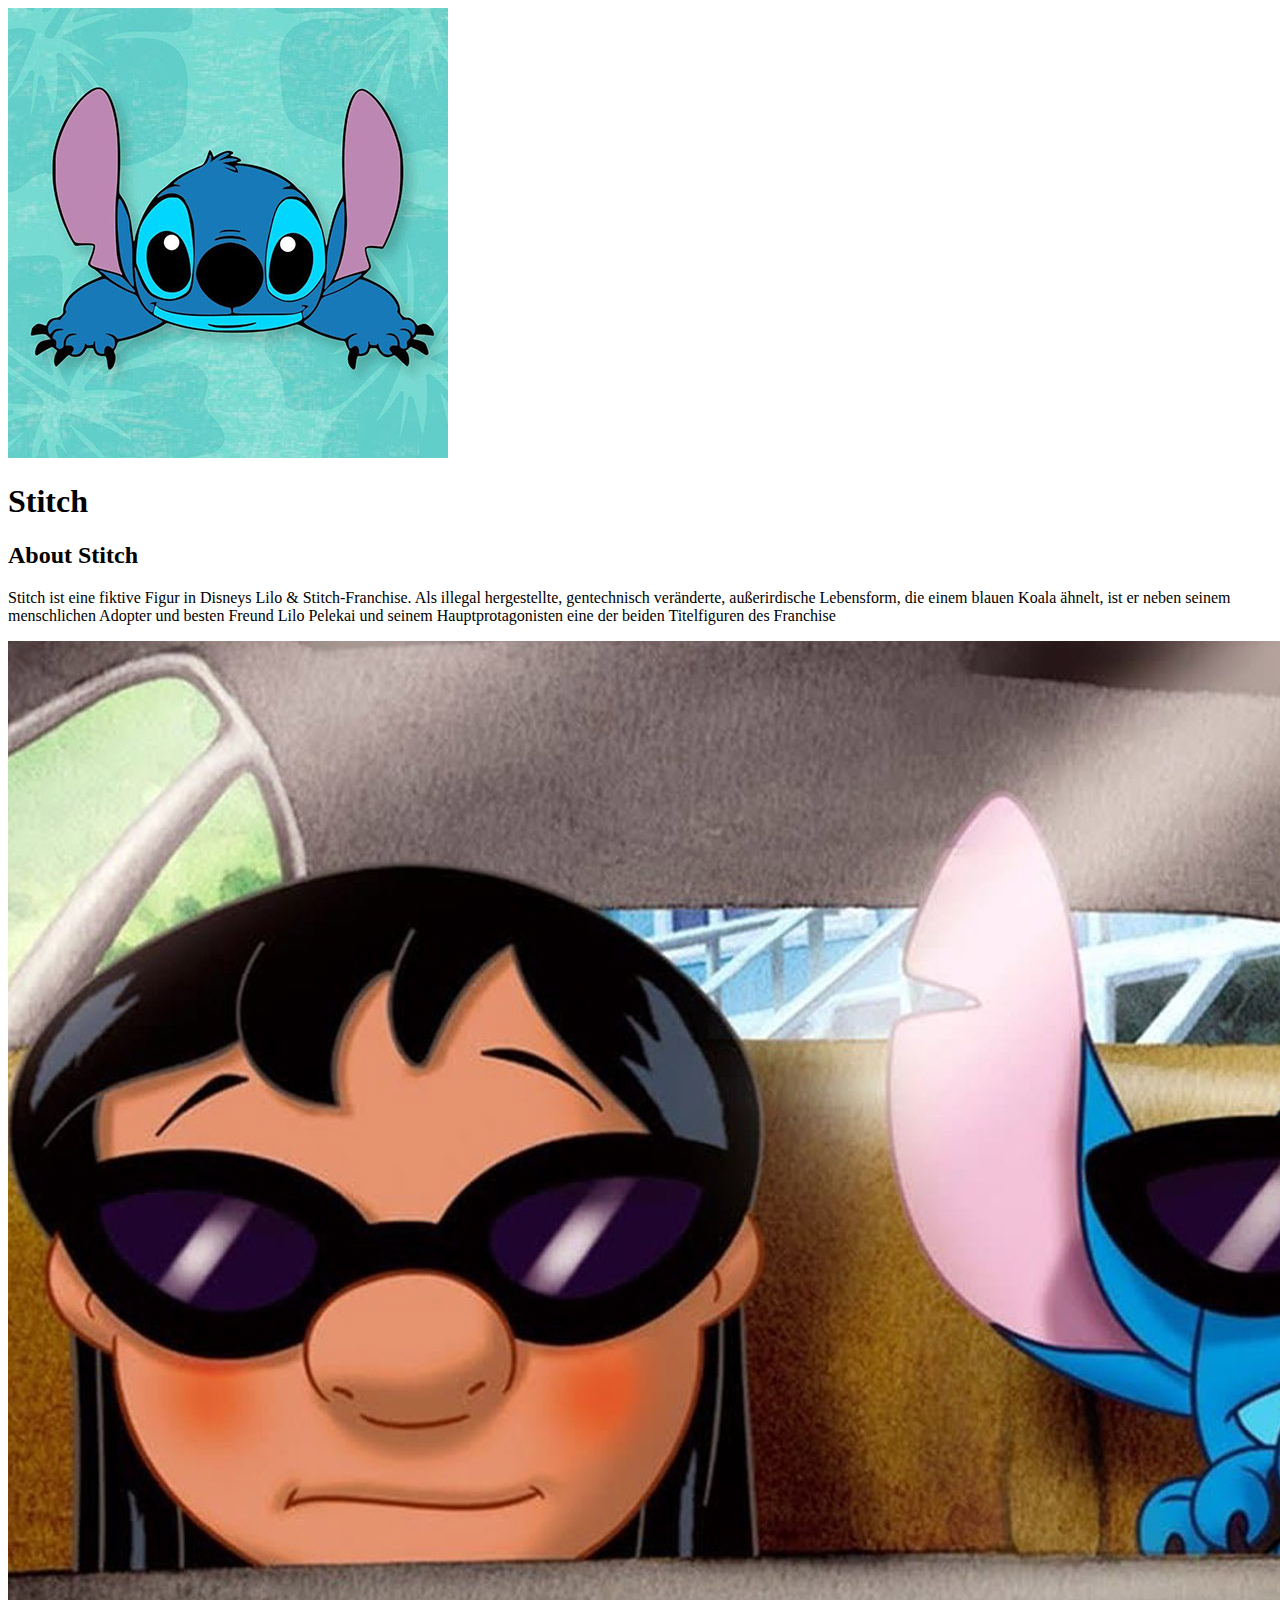
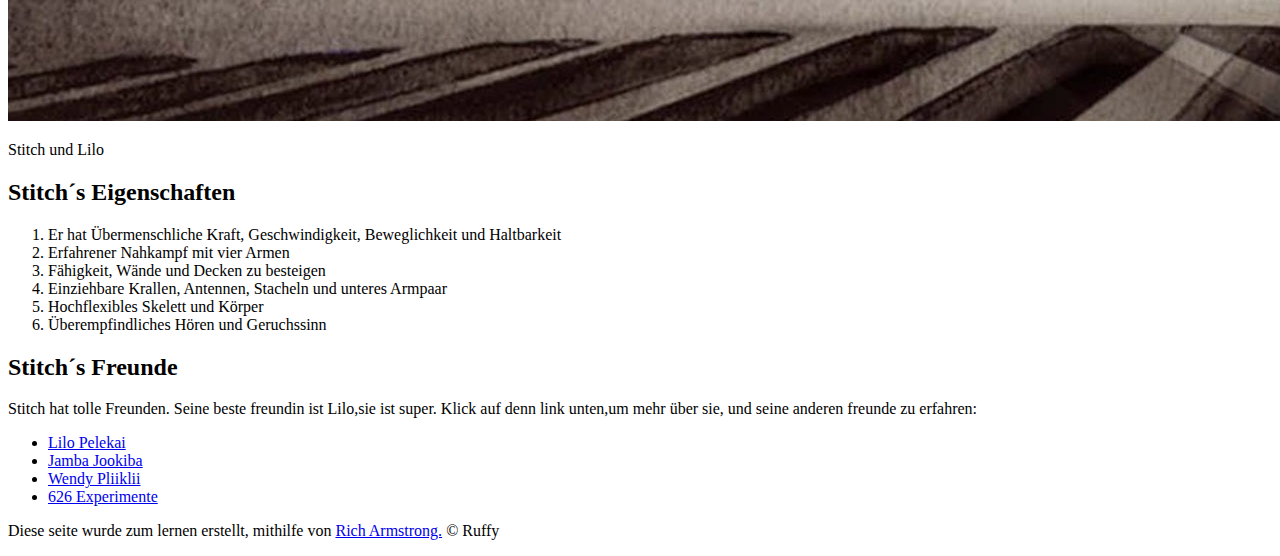
==== index.html @ 727c810a "Added our charakter´s index.html file and few images" ====
<!DOCTYPE html>
<html>
<head>
	<title>Stitch</title>
	<link rel="icon" href="img/stitch-tab.png">
</head>
<body>
	<!-- header elements -->
    <head>
    	<img src="img/stitch-avatar.jpg">
        <h1>Stitch</h1>
    </head>

    <!-- main element -->
    <main>
    	<h2>About Stitch</h2>
    	<p>Stitch ist eine fiktive Figur in Disneys Lilo & Stitch-Franchise. Als illegal hergestellte, gentechnisch veränderte, außerirdische Lebensform, die einem blauen Koala ähnelt, ist er neben seinem menschlichen Adopter und besten Freund Lilo Pelekai und seinem Hauptprotagonisten eine der beiden Titelfiguren des Franchise</p>
    	<img src="img/stitch-big.jpg">
    	<p>Stitch und Lilo</p>
    	
    	<!-- Eigenschaften -->
    	<h2>Stitch´s Eigenschaften</h2>
    	<ol>
    		<li>Er hat Übermenschliche Kraft, Geschwindigkeit, Beweglichkeit und Haltbarkeit</li>
    		<li>Erfahrener Nahkampf mit vier Armen</li>
    		<li>Fähigkeit, Wände und Decken zu besteigen</li>
    		<li>Einziehbare Krallen, Antennen, Stacheln und unteres Armpaar</li>
    		<li>Hochflexibles Skelett und Körper</li>
    		<li>Überempfindliches Hören und Geruchssinn</li>
    	
    		<!-- Freunde -->
    	</ol>
    	<h2>Stitch´s Freunde</h2>
    	<p>Stitch hat tolle Freunden. Seine beste freundin ist Lilo,sie ist super. Klick auf denn link unten,um mehr über sie, und seine anderen freunde zu erfahren:</p>
    	<ul>
    		<li><a target="_blank" href="https://lilo-und-stitch.fandom.com/de/wiki/Lilo_Pelekai">Lilo Pelekai</a></li>
    		<li><a target="_blank" href="https://lilo-und-stitch.fandom.com/de/wiki/Jamba_Jookiba">Jamba Jookiba</a></li>
    		<li><a target="_blank" href="https://lilo-und-stitch.fandom.com/de/wiki/Wendy_Pliiklii">Wendy Pliiklii</a></li>
    		<li><a target="_blank" href="https://lilo-und-stitch.fandom.com/de/wiki/626_Experimente">626 Experimente</a></li>
    	</ul>
    </main>

    <!-- Fußzeilenelement -->
    <footer>
    	<p>Diese seite wurde zum lernen erstellt, mithilfe von <a href="https://www.skillshare.com/classes/Hand-Code-Your-First-Website-HTML-CSS-Basics/1575146775/projects?via=logged-in-home-your-classes&autoPlay=1"target="_blank">Rich Armstrong.</a> &copy; Ruffy</p>
    </footer>

</body>
</html>
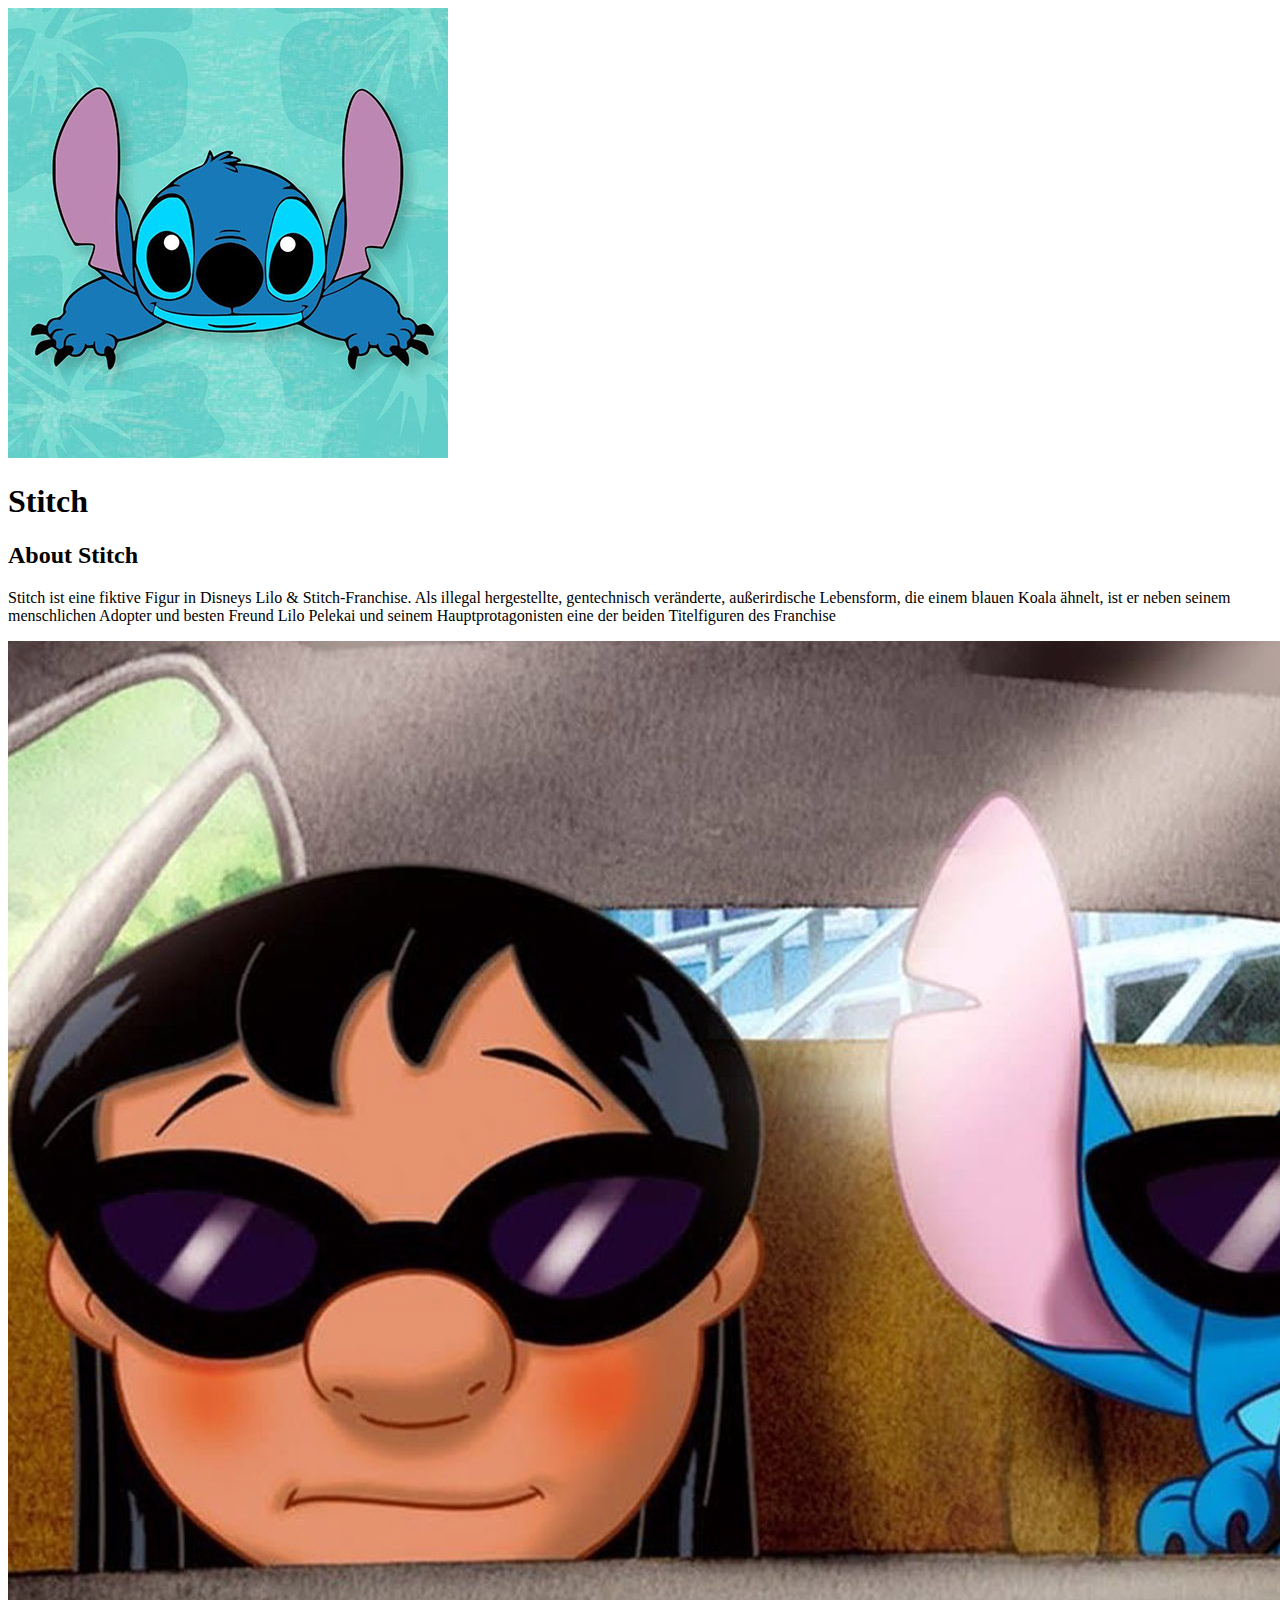
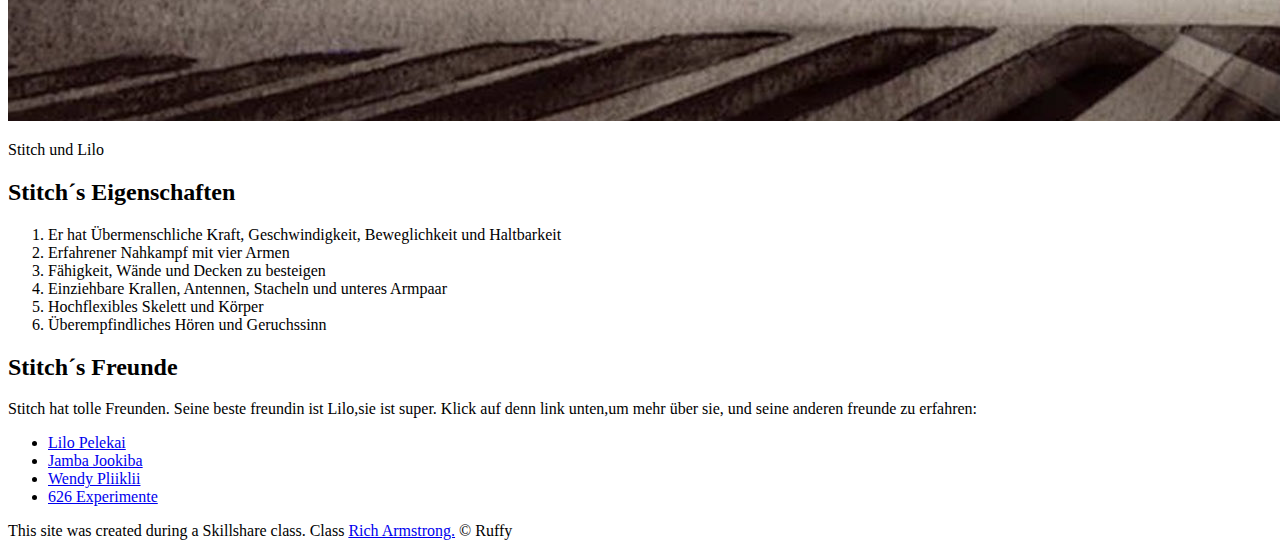
==== commit 50ef42ff: "Update index.html" ====
--- a/index.html
+++ b/index.html
@@ -42,7 +42,7 @@
 
     <!-- Fußzeilenelement -->
     <footer>
-    	<p>Diese seite wurde zum lernen erstellt, mithilfe von <a href="https://www.skillshare.com/classes/Hand-Code-Your-First-Website-HTML-CSS-Basics/1575146775/projects?via=logged-in-home-your-classes&autoPlay=1"target="_blank">Rich Armstrong.</a> &copy; Ruffy</p>
+    	<p>This site was created during a Skillshare class. Class <a href="https://www.skillshare.com/classes/Hand-Code-Your-First-Website-HTML-CSS-Basics/1575146775/projects?via=logged-in-home-your-classes&autoPlay=1"target="_blank">Rich Armstrong.</a> &copy; Ruffy</p>
     </footer>
 
 </body>
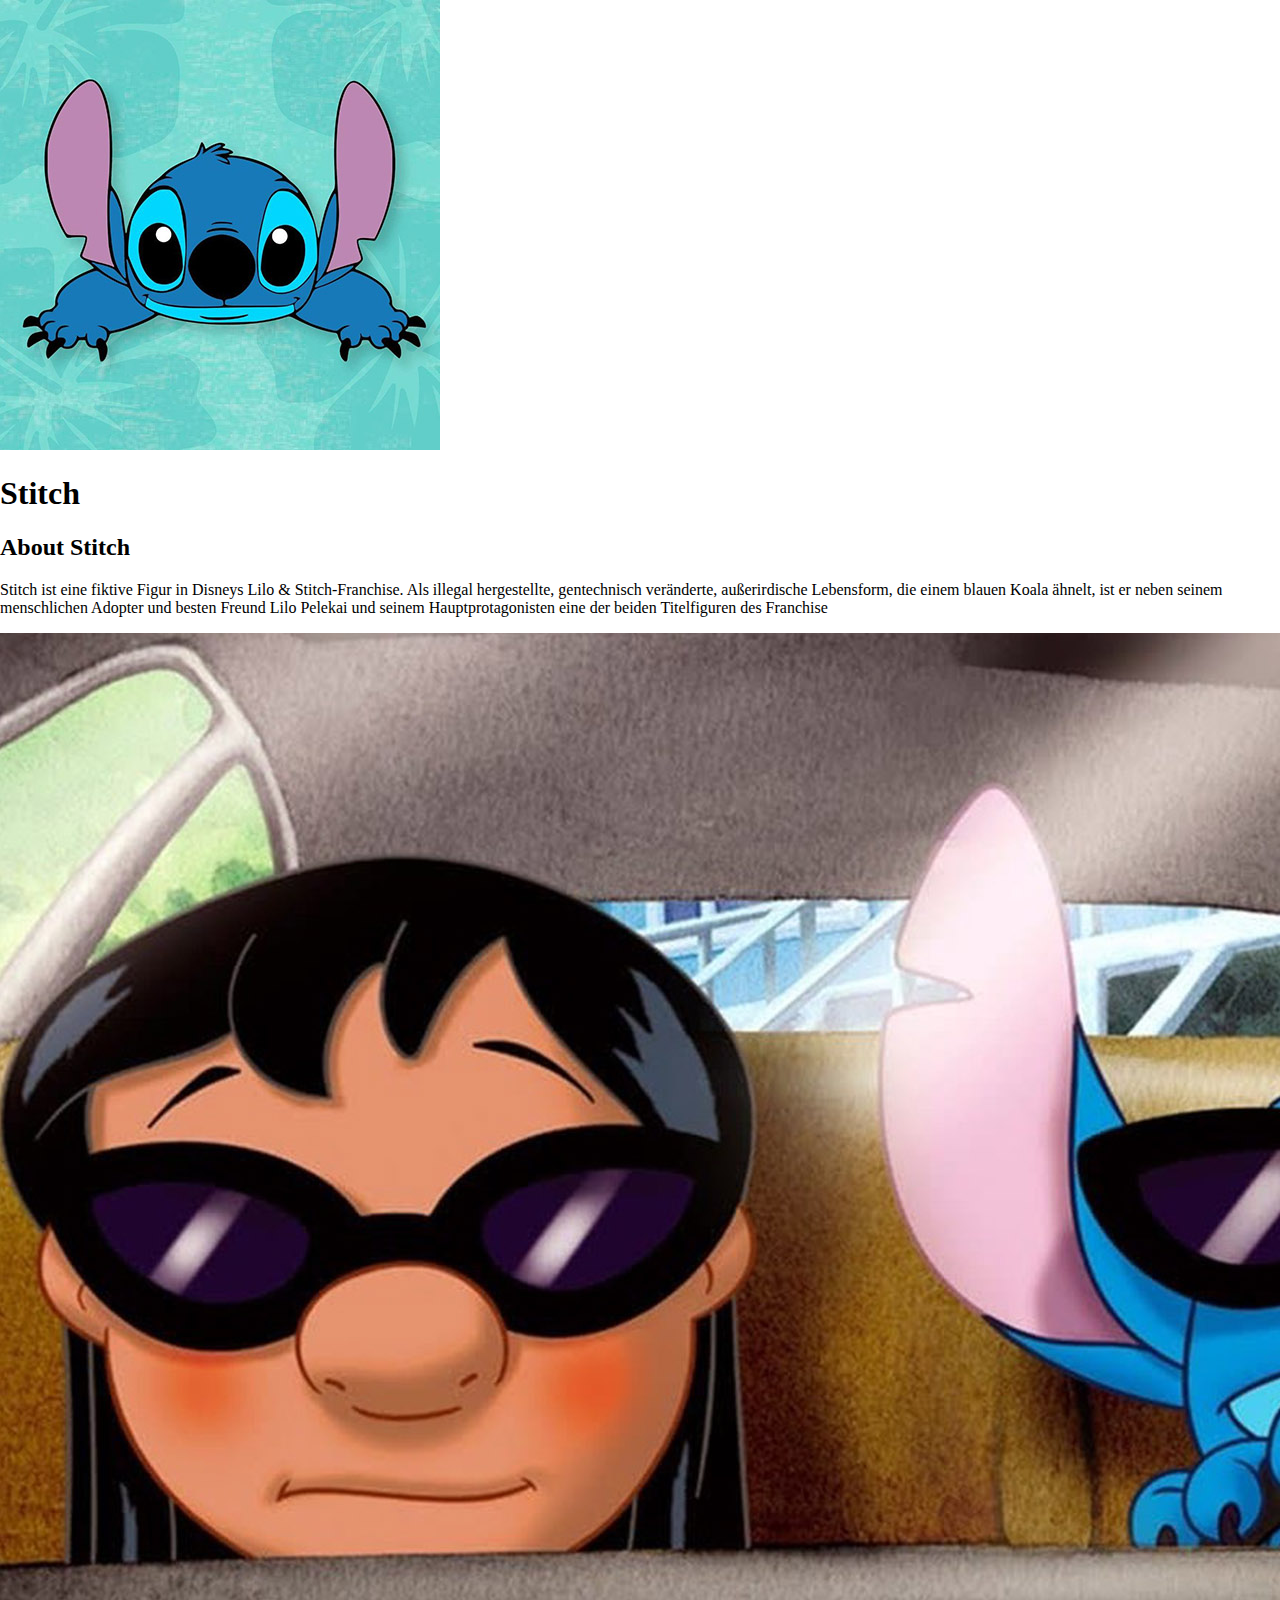
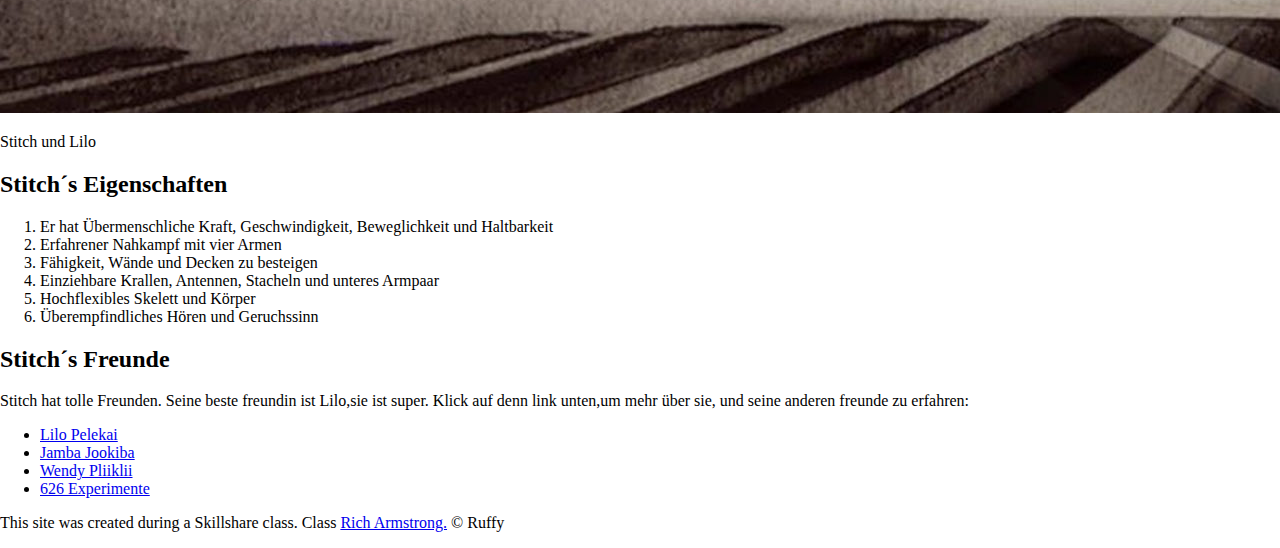
==== commit f1bc4d28: "Changed some things" ====
--- a/index.html
+++ b/index.html
@@ -3,6 +3,7 @@
 <head>
 	<title>Stitch</title>
 	<link rel="icon" href="img/stitch-tab.png">
+	<link rel="stylesheet" type="text/css" href="css/hero.css">
 </head>
 <body>
 	<!-- header elements -->
--- a/css/hero.css
+++ b/css/hero.css
@@ -0,0 +1,7 @@
+body{
+	margin: 0;
+}
+
+header{
+	background-color: #d14635;
+}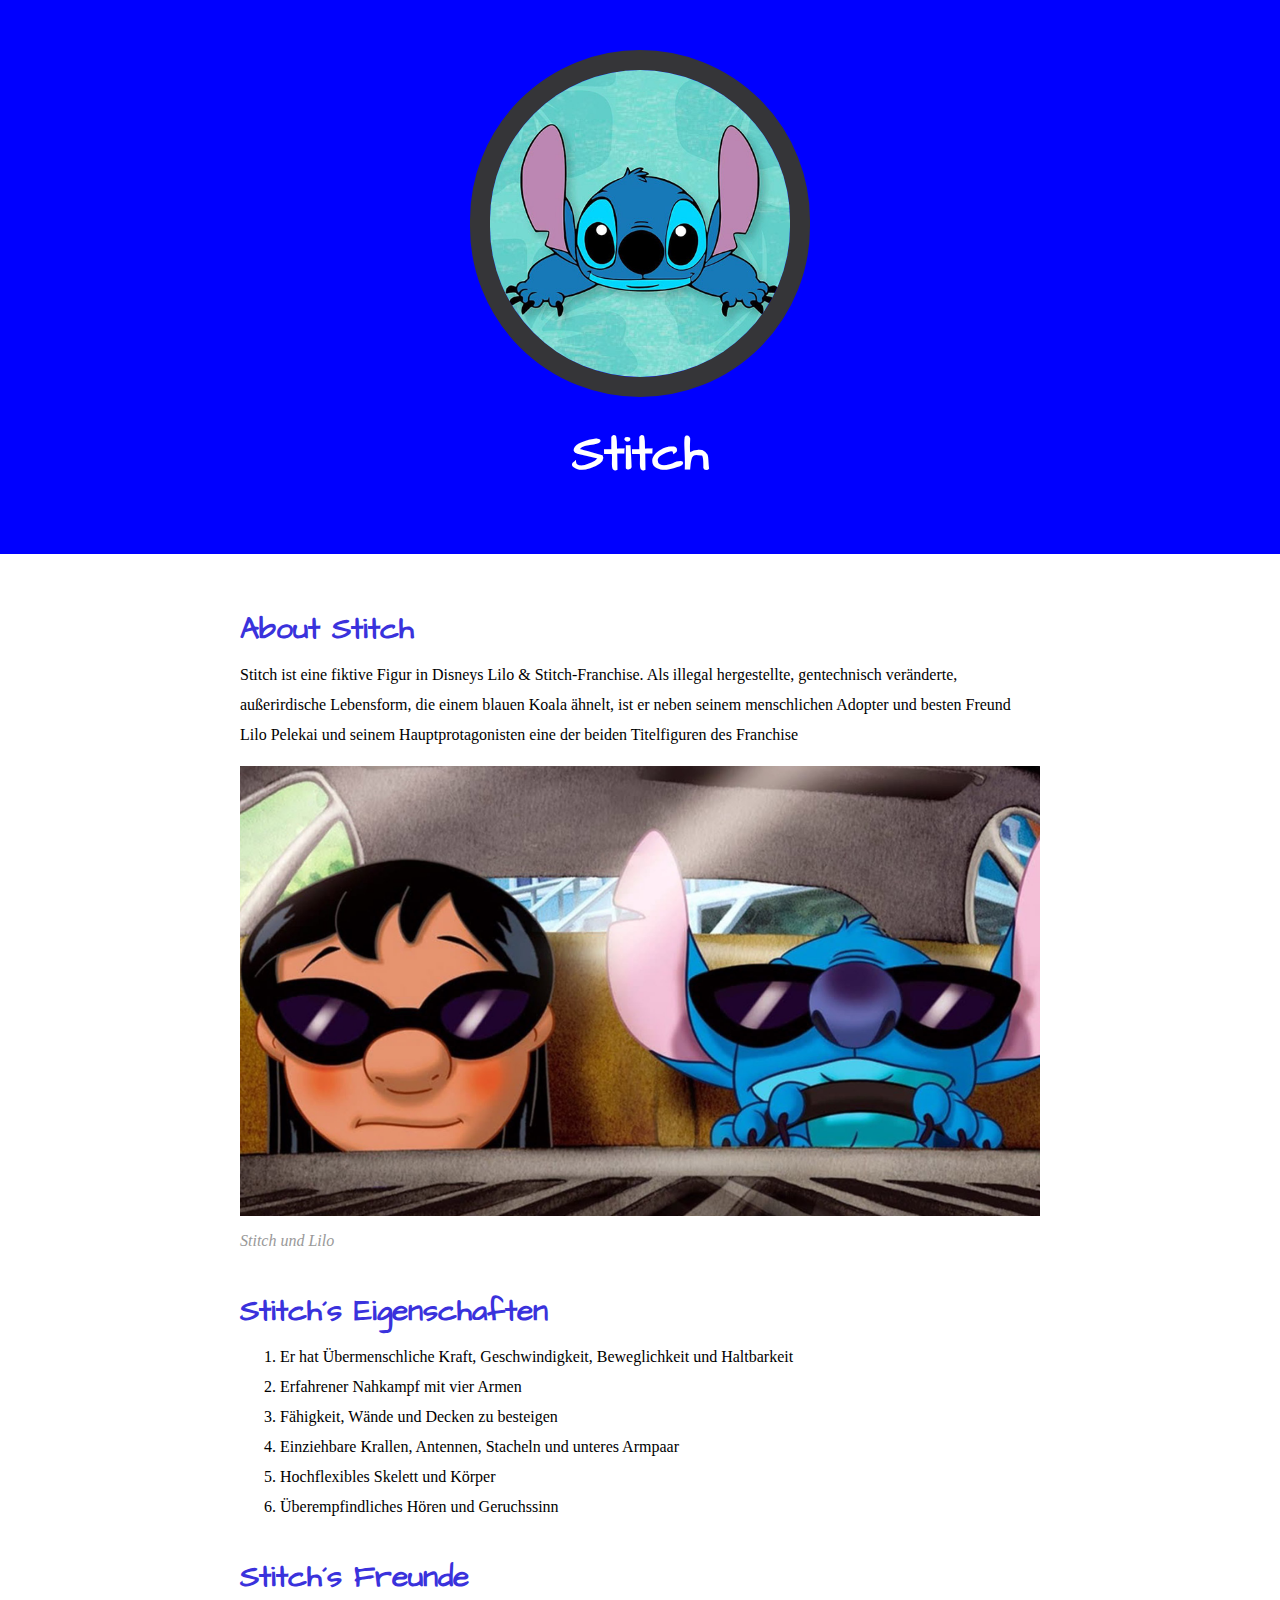
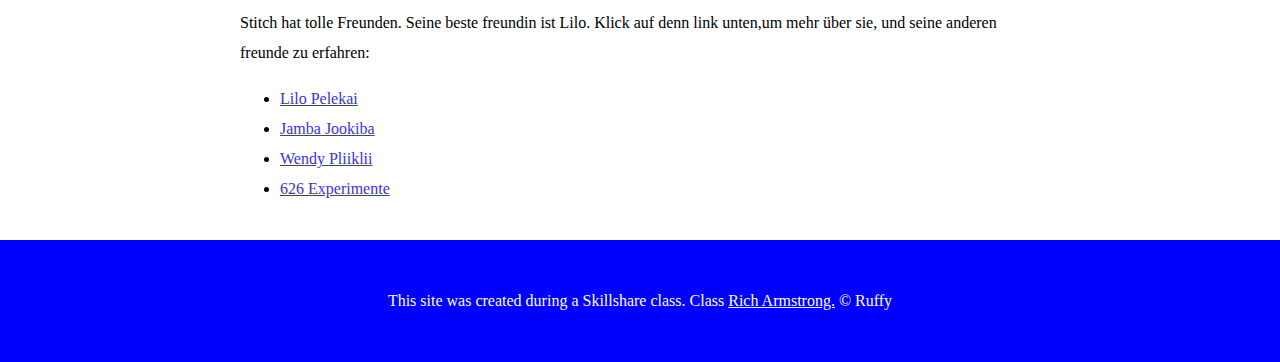
==== commit 9dc6f02f: "Wrote the CSS for my character´s website ( and changed some HTML)" ====
--- a/index.html
+++ b/index.html
@@ -3,21 +3,23 @@
 <head>
 	<title>Stitch</title>
 	<link rel="icon" href="img/stitch-tab.png">
+	<link rel="preconnect" href="https://fonts.gstatic.com">
+	<link href="https://fonts.googleapis.com/css2?family=Architects+Daughter&display=swap" rel="stylesheet">
 	<link rel="stylesheet" type="text/css" href="css/hero.css">
 </head>
 <body>
 	<!-- header elements -->
-    <head>
+    <header>
     	<img src="img/stitch-avatar.jpg">
         <h1>Stitch</h1>
-    </head>
+    </header>
 
     <!-- main element -->
     <main>
     	<h2>About Stitch</h2>
     	<p>Stitch ist eine fiktive Figur in Disneys Lilo & Stitch-Franchise. Als illegal hergestellte, gentechnisch veränderte, außerirdische Lebensform, die einem blauen Koala ähnelt, ist er neben seinem menschlichen Adopter und besten Freund Lilo Pelekai und seinem Hauptprotagonisten eine der beiden Titelfiguren des Franchise</p>
     	<img src="img/stitch-big.jpg">
-    	<p>Stitch und Lilo</p>
+    	<p class="caption">Stitch und Lilo</p>
     	
     	<!-- Eigenschaften -->
     	<h2>Stitch´s Eigenschaften</h2>
@@ -32,7 +34,7 @@
     		<!-- Freunde -->
     	</ol>
     	<h2>Stitch´s Freunde</h2>
-    	<p>Stitch hat tolle Freunden. Seine beste freundin ist Lilo,sie ist super. Klick auf denn link unten,um mehr über sie, und seine anderen freunde zu erfahren:</p>
+    	<p>Stitch hat tolle Freunden. Seine beste freundin ist Lilo. Klick auf denn link unten,um mehr über sie, und seine anderen freunde zu erfahren:</p>
     	<ul>
     		<li><a target="_blank" href="https://lilo-und-stitch.fandom.com/de/wiki/Lilo_Pelekai">Lilo Pelekai</a></li>
     		<li><a target="_blank" href="https://lilo-und-stitch.fandom.com/de/wiki/Jamba_Jookiba">Jamba Jookiba</a></li>
--- a/css/hero.css
+++ b/css/hero.css
@@ -1,7 +1,77 @@
 body{
+	margin: 0;
+	font-family: Helvetica, Arial, sans-serif
+	font-size: 20px;
+	line-height: 30px;
+}
+
+header{
+	background-color: blue;
+	text-align: center;
+	padding-top: 50px;
+	padding-bottom: 50px;
+}
+
+h1, h2{
+	font-family: 'Architects Daughter', cursive;
+}
+
+header h1{
+	color: white;
+	font-size: 50px;
+}
+
+header img{
+	border-radius: 170px;
+	width: 300px;
+	border: 20px solid #353538;
+}
+
+main{
+	max-width: 800px;
+	margin:0 auto;
+	padding: 20px;
+}
+
+main img{
+	max-width: 100%;
+}
+
+h2{
+	font-size: 30px;
+	color: #3A32DC;
+	margin: 40px 0 10px;
+}
+
+a{
+	color: #3A32DC;
+}
+a:hover{
+	color: white;
+	background-color: #483a94;
+}
+
+footer{
+	background-color: blue;
+	text-align: center;
+	color: white;
+	padding: 30px;
+}
+
+foter p{
 	margin: 0;
 }
 
-header{
-	background-color: #d14635;
-}+footer a{
+	color: white;
+}
+footer a:hover{
+	opacity: .5;
+	background-color: transparent;
+}
+
+p.caption{
+	color: #999999;
+	font-style: italic;
+	margin-top: 0;
+}
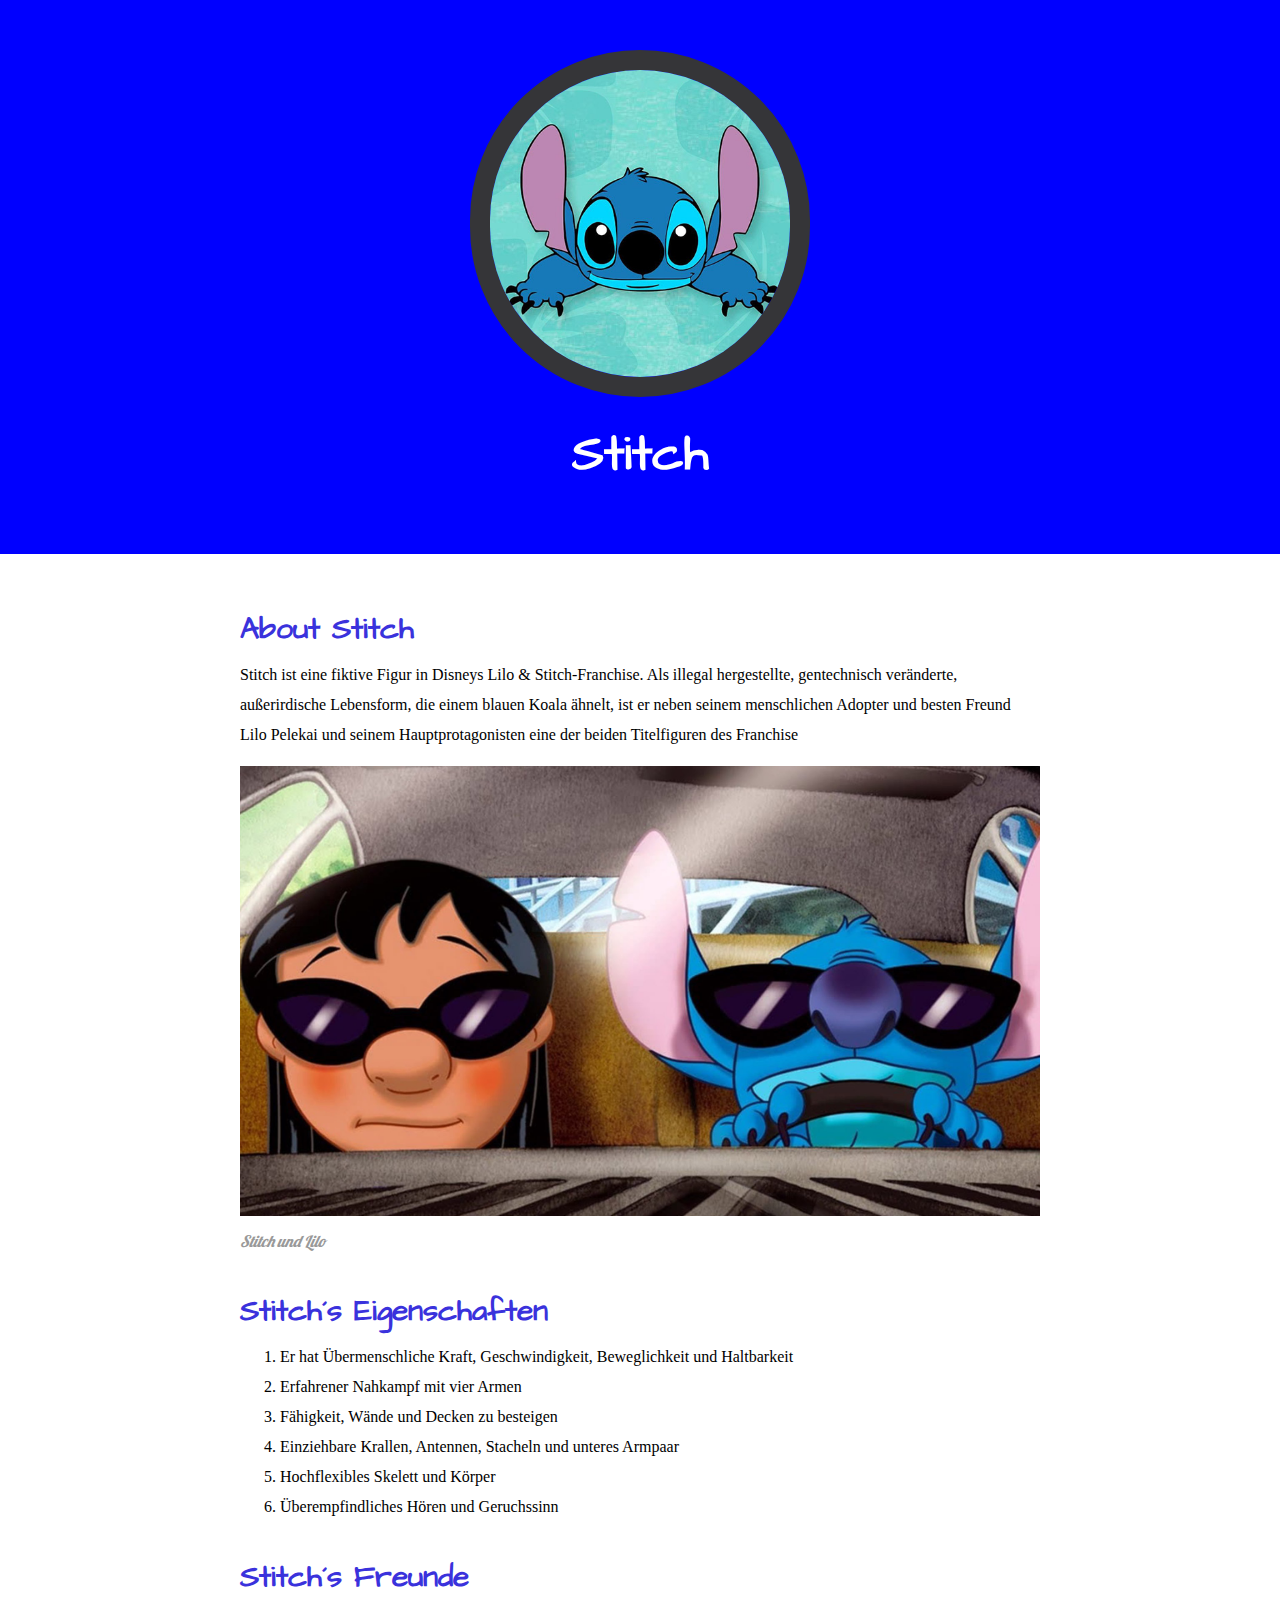
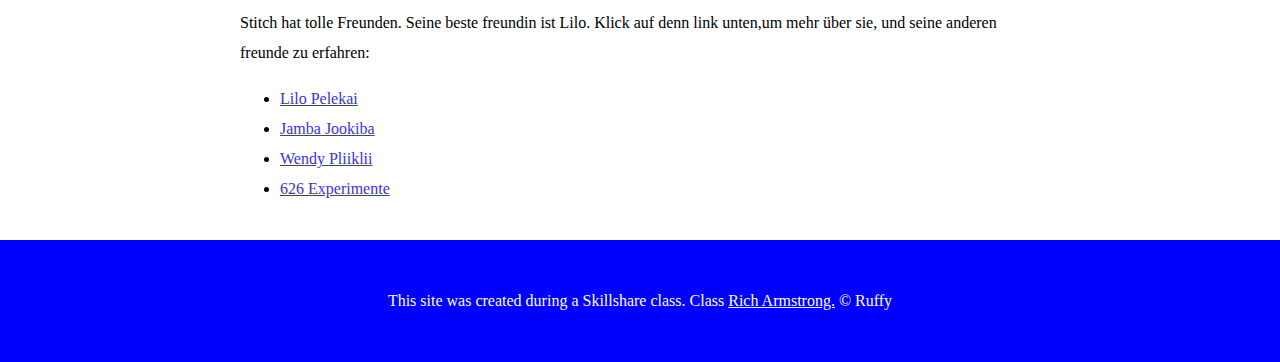
==== commit 7e81100d: "Update index.html" ====
--- a/index.html
+++ b/index.html
@@ -34,6 +34,8 @@
     		<!-- Freunde -->
     	</ol>
     	<h2>Stitch´s Freunde</h2>
+    	<link rel="preconnect" href="https://fonts.gstatic.com">
+		<link href="https://fonts.googleapis.com/css2?family=Lobster&display=swap" rel="stylesheet">
     	<p>Stitch hat tolle Freunden. Seine beste freundin ist Lilo. Klick auf denn link unten,um mehr über sie, und seine anderen freunde zu erfahren:</p>
     	<ul>
     		<li><a target="_blank" href="https://lilo-und-stitch.fandom.com/de/wiki/Lilo_Pelekai">Lilo Pelekai</a></li>
--- a/css/hero.css
+++ b/css/hero.css
@@ -15,6 +15,8 @@
 h1, h2{
 	font-family: 'Architects Daughter', cursive;
 }
+
+/* head styles*/
 
 header h1{
 	color: white;
@@ -74,4 +76,5 @@
 	color: #999999;
 	font-style: italic;
 	margin-top: 0;
+	font-family: 'Lobster', cursive;
 }
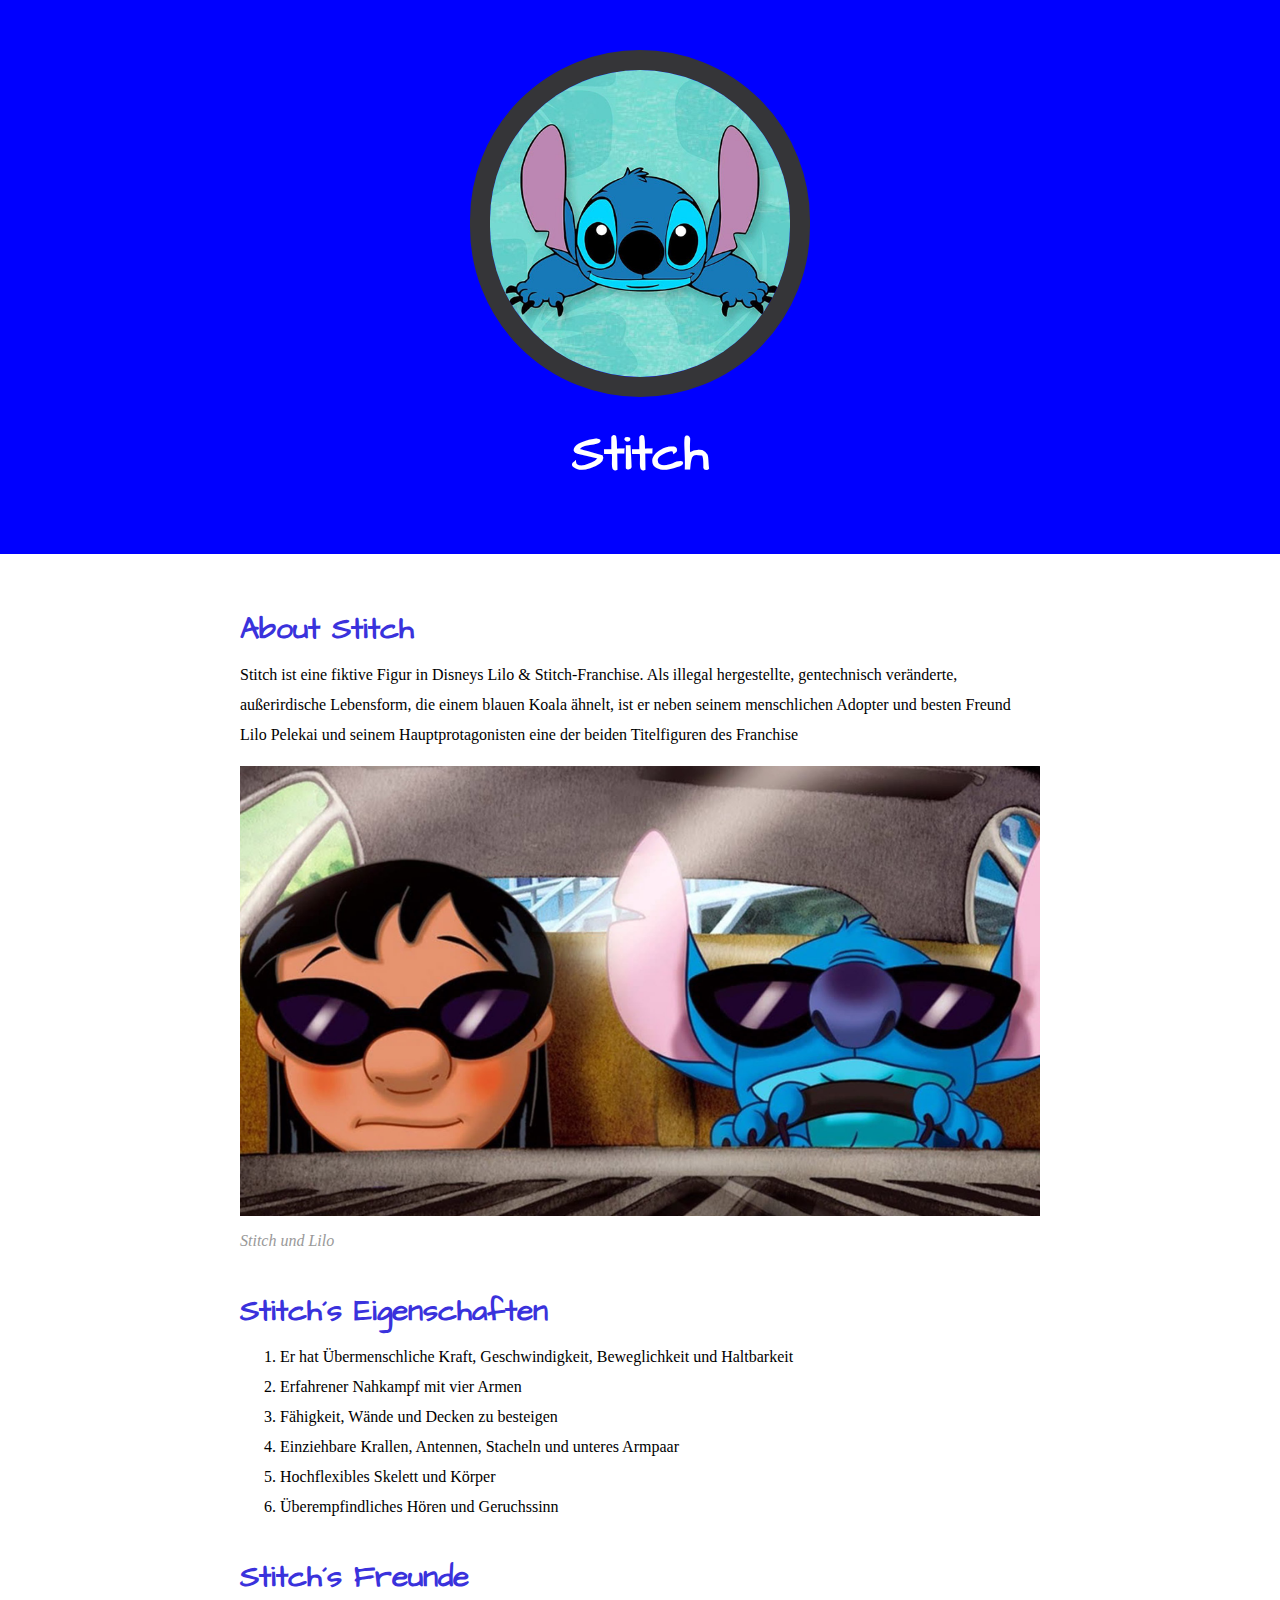
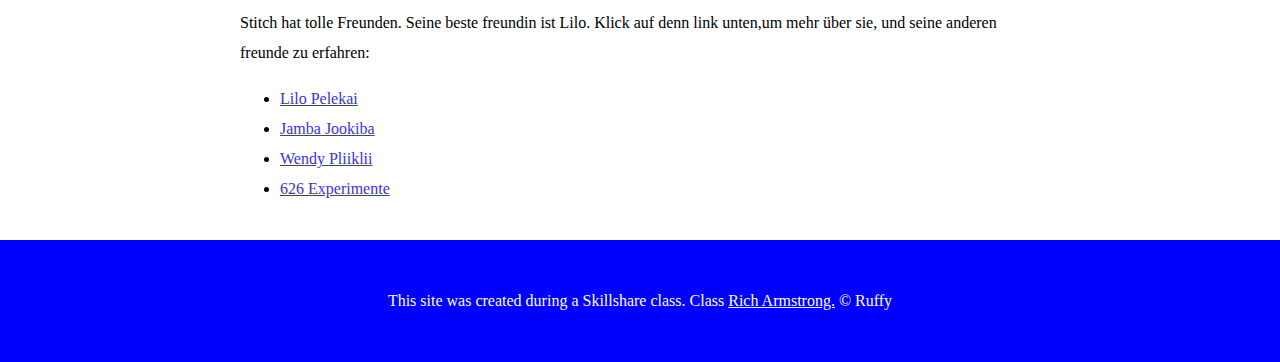
==== commit cde20b9c: "Some Changes" ====
--- a/index.html
+++ b/index.html
@@ -34,8 +34,6 @@
     		<!-- Freunde -->
     	</ol>
     	<h2>Stitch´s Freunde</h2>
-    	<link rel="preconnect" href="https://fonts.gstatic.com">
-		<link href="https://fonts.googleapis.com/css2?family=Lobster&display=swap" rel="stylesheet">
     	<p>Stitch hat tolle Freunden. Seine beste freundin ist Lilo. Klick auf denn link unten,um mehr über sie, und seine anderen freunde zu erfahren:</p>
     	<ul>
     		<li><a target="_blank" href="https://lilo-und-stitch.fandom.com/de/wiki/Lilo_Pelekai">Lilo Pelekai</a></li>
--- a/css/hero.css
+++ b/css/hero.css
@@ -76,5 +76,4 @@
 	color: #999999;
 	font-style: italic;
 	margin-top: 0;
-	font-family: 'Lobster', cursive;
 }
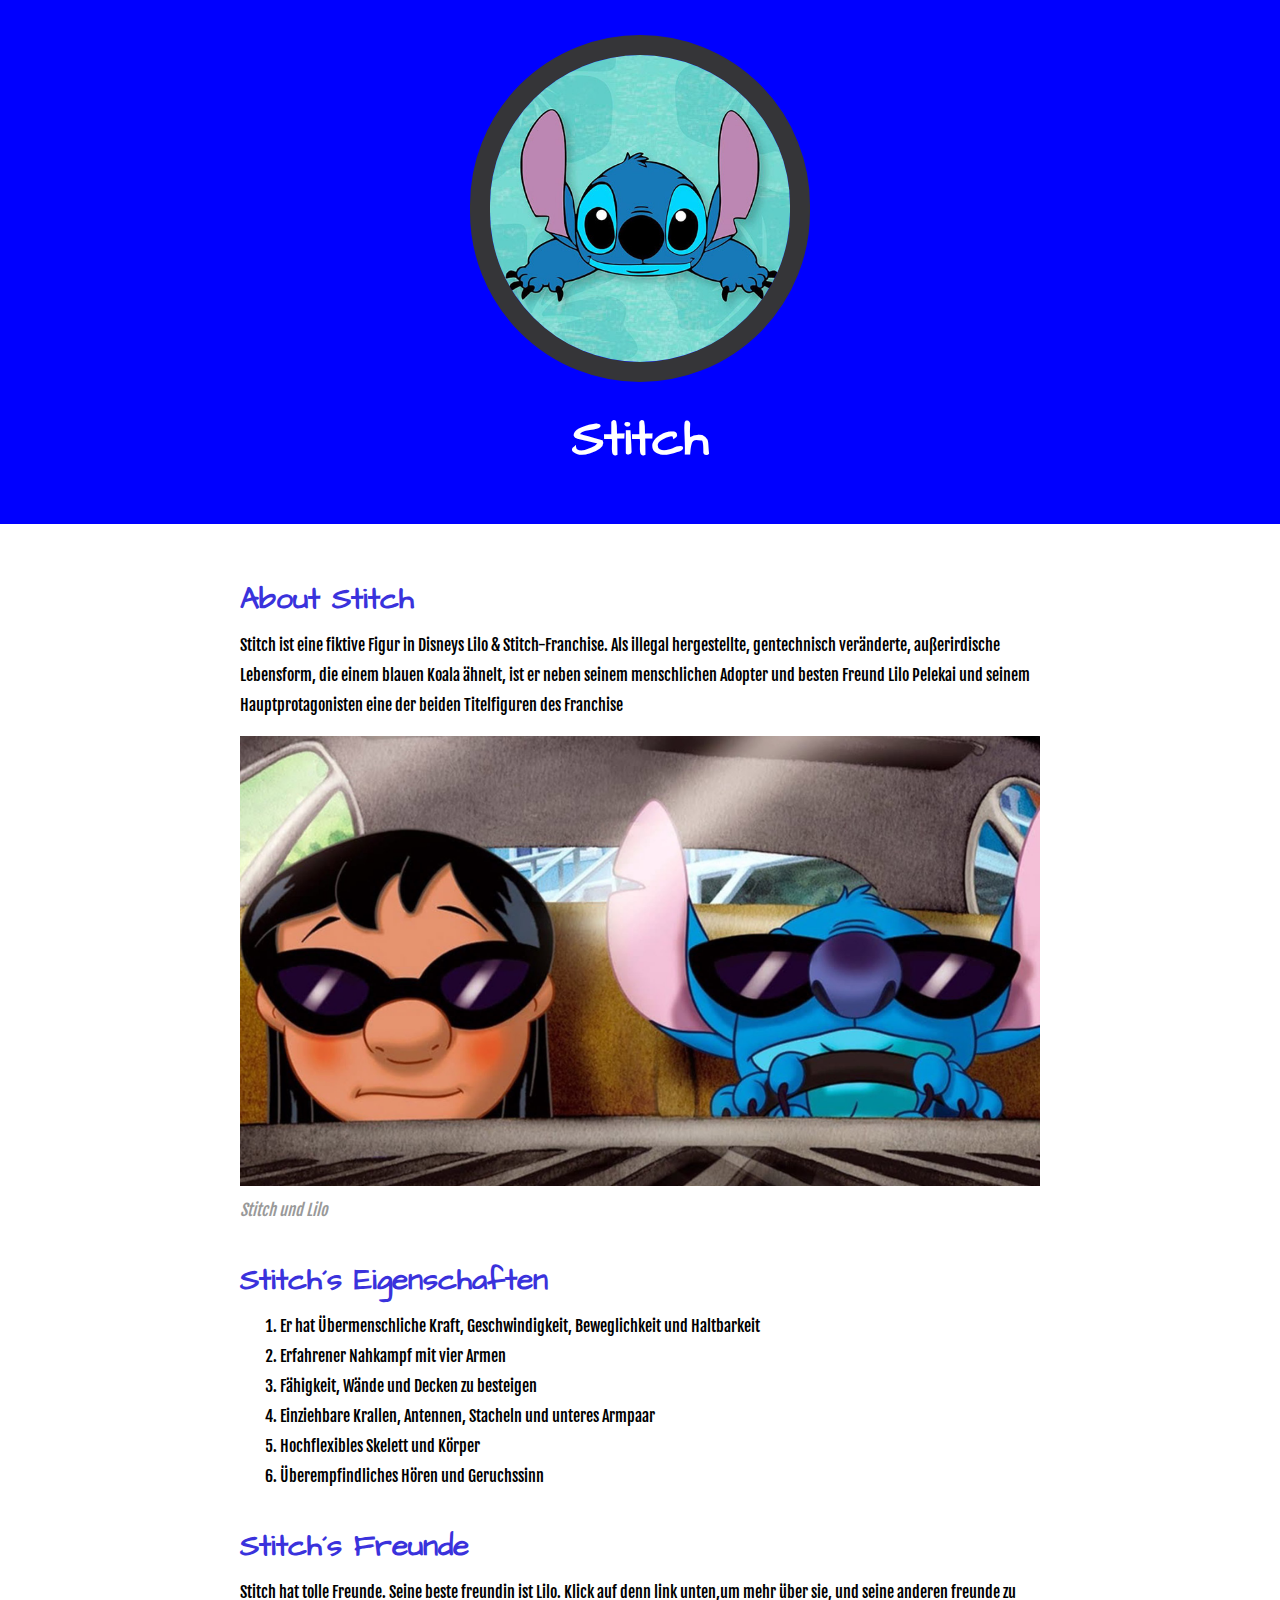
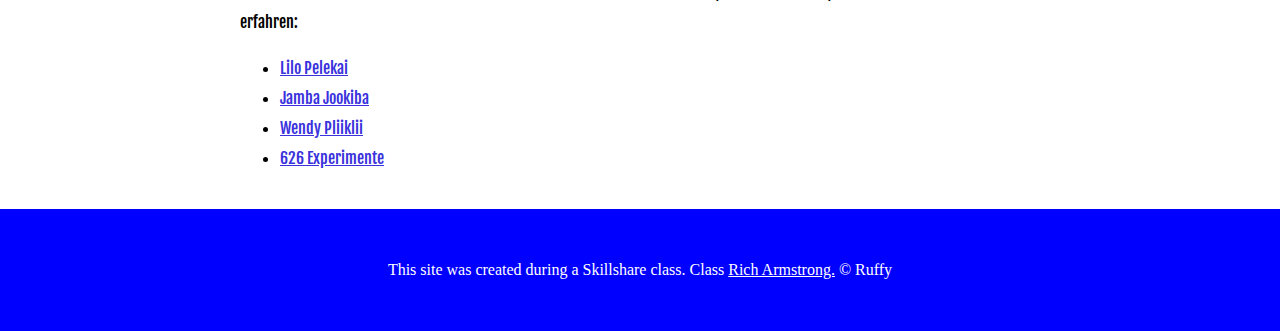
==== commit 56bd56e1: "Fonts" ====
--- a/index.html
+++ b/index.html
@@ -18,6 +18,8 @@
     <main>
     	<h2>About Stitch</h2>
     	<p>Stitch ist eine fiktive Figur in Disneys Lilo & Stitch-Franchise. Als illegal hergestellte, gentechnisch veränderte, außerirdische Lebensform, die einem blauen Koala ähnelt, ist er neben seinem menschlichen Adopter und besten Freund Lilo Pelekai und seinem Hauptprotagonisten eine der beiden Titelfiguren des Franchise</p>
+		<link rel="preconnect" href="https://fonts.gstatic.com">
+		<link href="https://fonts.googleapis.com/css2?family=Architects+Daughter&family=Fjalla+One&display=swap" rel="stylesheet">
     	<img src="img/stitch-big.jpg">
     	<p class="caption">Stitch und Lilo</p>
     	
@@ -34,7 +36,7 @@
     		<!-- Freunde -->
     	</ol>
     	<h2>Stitch´s Freunde</h2>
-    	<p>Stitch hat tolle Freunden. Seine beste freundin ist Lilo. Klick auf denn link unten,um mehr über sie, und seine anderen freunde zu erfahren:</p>
+    	<p>Stitch hat tolle Freunde. Seine beste freundin ist Lilo. Klick auf denn link unten,um mehr über sie, und seine anderen freunde zu erfahren:</p>
     	<ul>
     		<li><a target="_blank" href="https://lilo-und-stitch.fandom.com/de/wiki/Lilo_Pelekai">Lilo Pelekai</a></li>
     		<li><a target="_blank" href="https://lilo-und-stitch.fandom.com/de/wiki/Jamba_Jookiba">Jamba Jookiba</a></li>
--- a/css/hero.css
+++ b/css/hero.css
@@ -8,8 +8,8 @@
 header{
 	background-color: blue;
 	text-align: center;
-	padding-top: 50px;
-	padding-bottom: 50px;
+	padding-top: 35px;
+	padding-bottom: 35px;
 }
 
 h1, h2{
@@ -33,6 +33,7 @@
 	max-width: 800px;
 	margin:0 auto;
 	padding: 20px;
+	font-family: 'Fjalla One', sans-serif;
 }
 
 main img{
